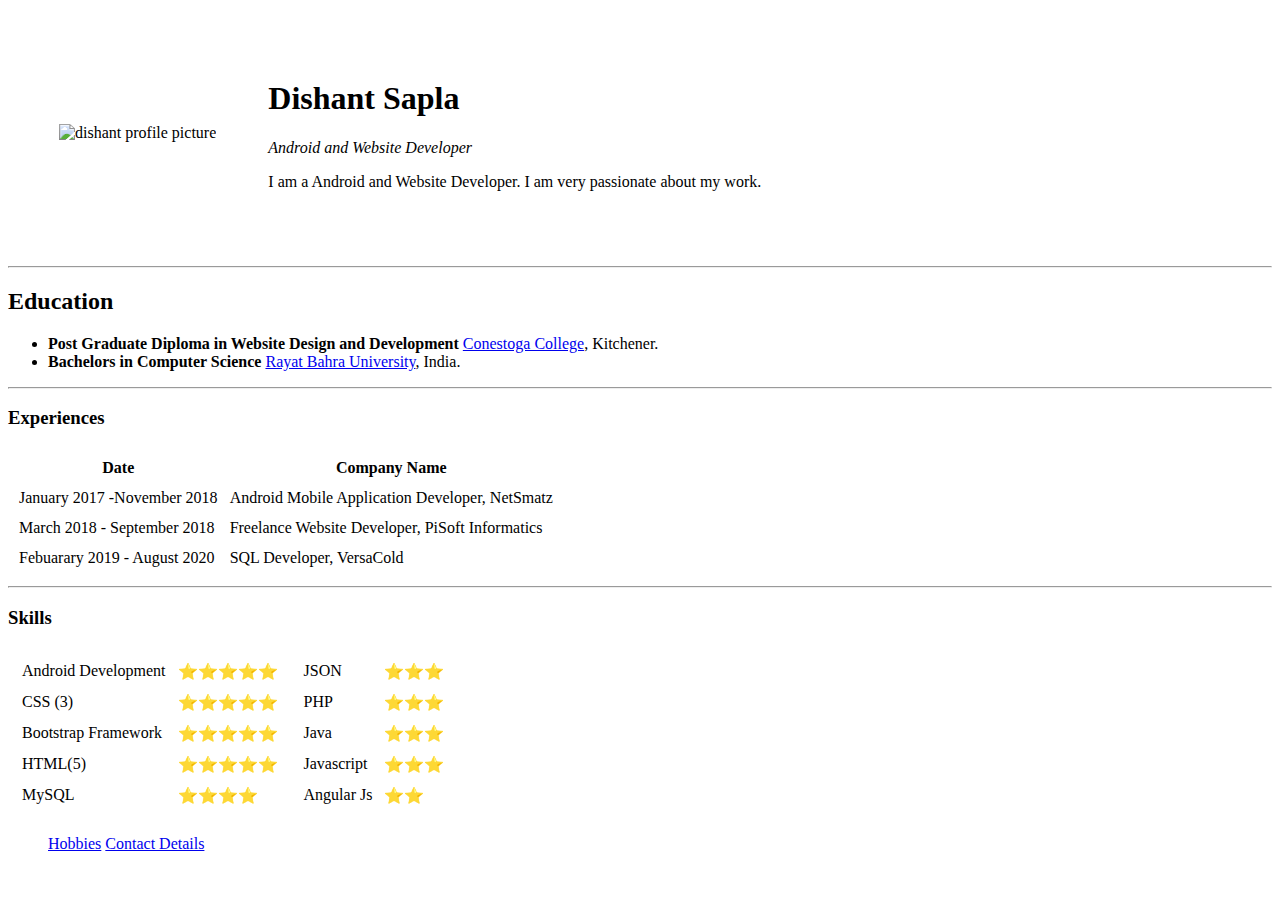
==== index.html @ edda3329 "Added initial CV website files" ====
<!DOCTYPE html>
<html lang="en" dir="ltr">

<head>
  <meta charset="utf-8">
  <title>Dishant's Personal Site</title>
</head>

<body>
  <table cellspacing="50">
    <tr>
      <td><img src="/Users/dishantsapla/Desktop/Web Development/HTML - Personal Site/images/Picture1.png" alt="dishant profile picture"></td>
      <td>
        <h1>Dishant Sapla</h1>
        <p><em>Android and Website Developer</em></p>
        <p>I am a Android and Website Developer. I am very passionate about my work.</p>
      </td>
    </tr>
  </table>
  <hr>

  <h2>Education</h2>
  <ul>
    <li><strong>Post Graduate Diploma in Website Design and Development</strong> <a href="https://www.conestogac.on.ca/">Conestoga College</a>, Kitchener.</li>
    <li><strong>Bachelors in Computer Science</strong> <a href="https://www.rayatbahrauniversity.edu.in/">Rayat Bahra University</a>, India.</li>
  </ul>

  <hr>

  <h3>Experiences</h3>
  <table cellspacing="10">
    <thead>
      <tr>
        <th>Date</th>
        <th>Company Name</th>
      </tr>
    </thead>
    <tbody>
      <tr>
        <td>January 2017 -November 2018</td>
        <td>Android Mobile Application Developer, NetSmatz </td>
      </tr>
      <tr>
        <td>March 2018 - September 2018</td>
        <td>Freelance Website Developer, PiSoft Informatics</td>
      </tr>
      <tr>
        <td>Febuarary 2019 - August 2020</td>
        <td>SQL Developer, VersaCold </td>
      </tr>
    </tbody>
    <tfoot>

    </tfoot>
  </table>

  <hr>


  <h3>Skills</h3>
  <table>
    <tr>
      <td>
        <table cellspacing="10">
          <tr>
            <td>Android Development</td>
            <td>⭐⭐⭐⭐⭐</td>

          </tr>
          <tr>
            <td>
              CSS (3)
            </td>
            <td>
              ⭐⭐⭐⭐⭐
            </td>
          </tr>
          <tr>
            <td>Bootstrap Framework</td>
            <td>⭐⭐⭐⭐⭐</td>
          </tr>

          <tr>
            <td>HTML(5)</td>
            <td>⭐⭐⭐⭐⭐</td>
          </tr>
          <tr>
            <td>MySQL</td>
            <td>⭐⭐⭐⭐</td>
          </tr>
        </table>
      </td>

      <td>
        <table cellspacing="10">
          <tr>
            <td>JSON</td>
            <td>⭐⭐⭐</td>
          </tr>
          <tr>
            <td>PHP</td>
            <td>⭐⭐⭐</td>
          </tr>
          <tr>
            <td>Java</td>
            <td>⭐⭐⭐</td>
          </tr>
          <tr>
            <td>Javascript</td>
            <td>⭐⭐⭐</td>
          </tr>
          <tr>
            <td>Angular Js</td>
            <td>⭐⭐</td>
          </tr>
        </table>
      </td>
    </tr>
  </table>










  <ul>
    <a href="/Users/dishantsapla/Desktop/Web Development/HTML - Personal Site/hobbies.html">Hobbies</a>
    <a href="/Users/dishantsapla/Desktop/Web Development/HTML - Personal Site/contactdetails.html">Contact Details</a>
  </ul>
</body>

</html>
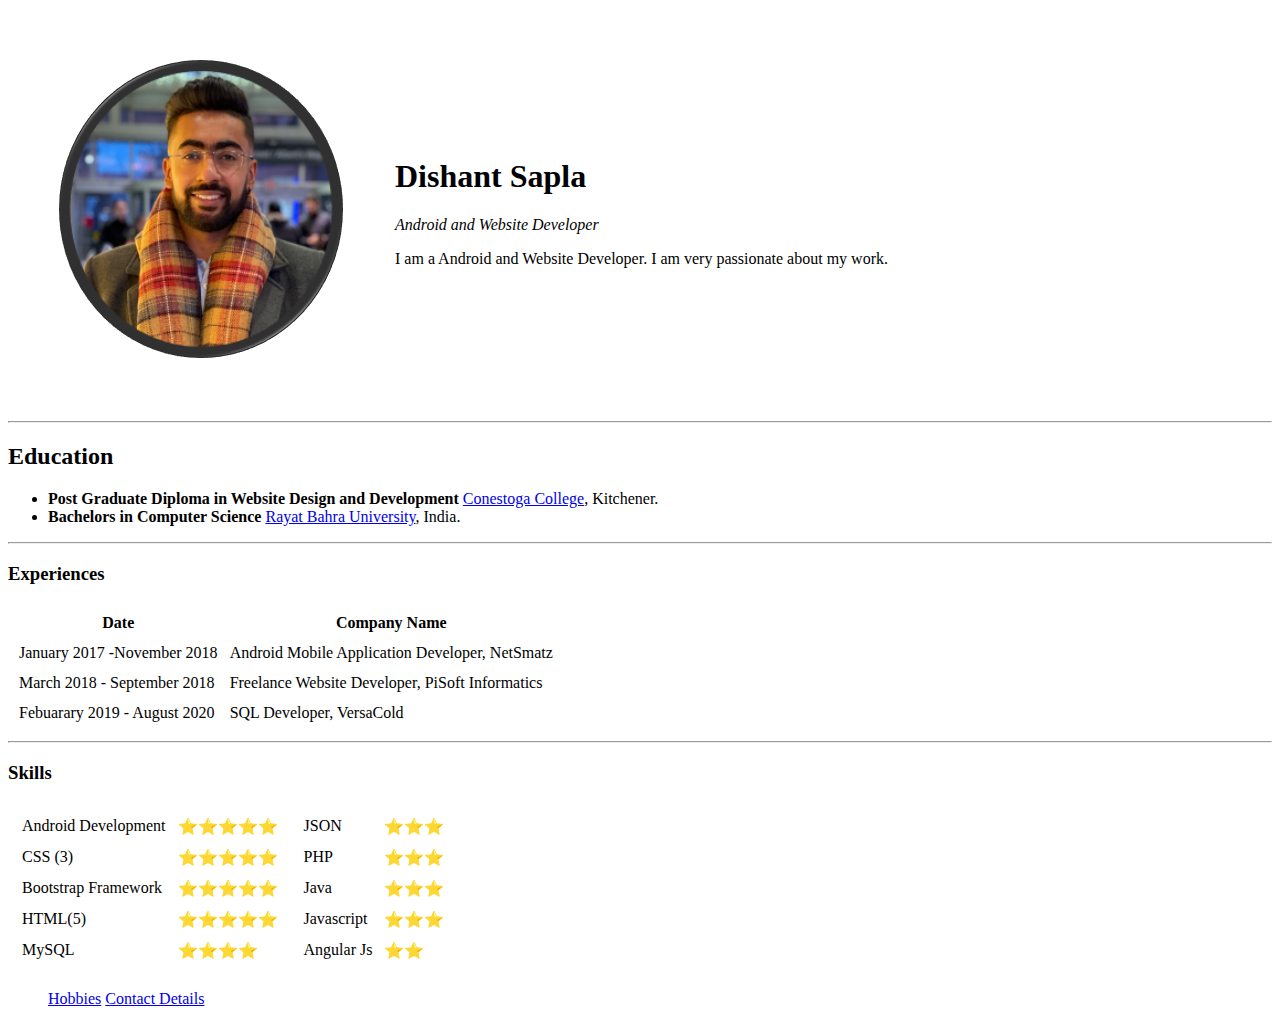
==== commit 501e9881: "Update index.html" ====
--- a/index.html
+++ b/index.html
@@ -9,7 +9,7 @@
 <body>
   <table cellspacing="50">
     <tr>
-      <td><img src="/Users/dishantsapla/Desktop/Web Development/HTML - Personal Site/images/Picture1.png" alt="dishant profile picture"></td>
+      <td><img src="images/Picture1.png" alt="dishant profile picture"></td>
       <td>
         <h1>Dishant Sapla</h1>
         <p><em>Android and Website Developer</em></p>
@@ -128,8 +128,8 @@
 
 
   <ul>
-    <a href="/Users/dishantsapla/Desktop/Web Development/HTML - Personal Site/hobbies.html">Hobbies</a>
-    <a href="/Users/dishantsapla/Desktop/Web Development/HTML - Personal Site/contactdetails.html">Contact Details</a>
+    <a href="hobbies.html">Hobbies</a>
+    <a href="contactdetails.html">Contact Details</a>
   </ul>
 </body>
 
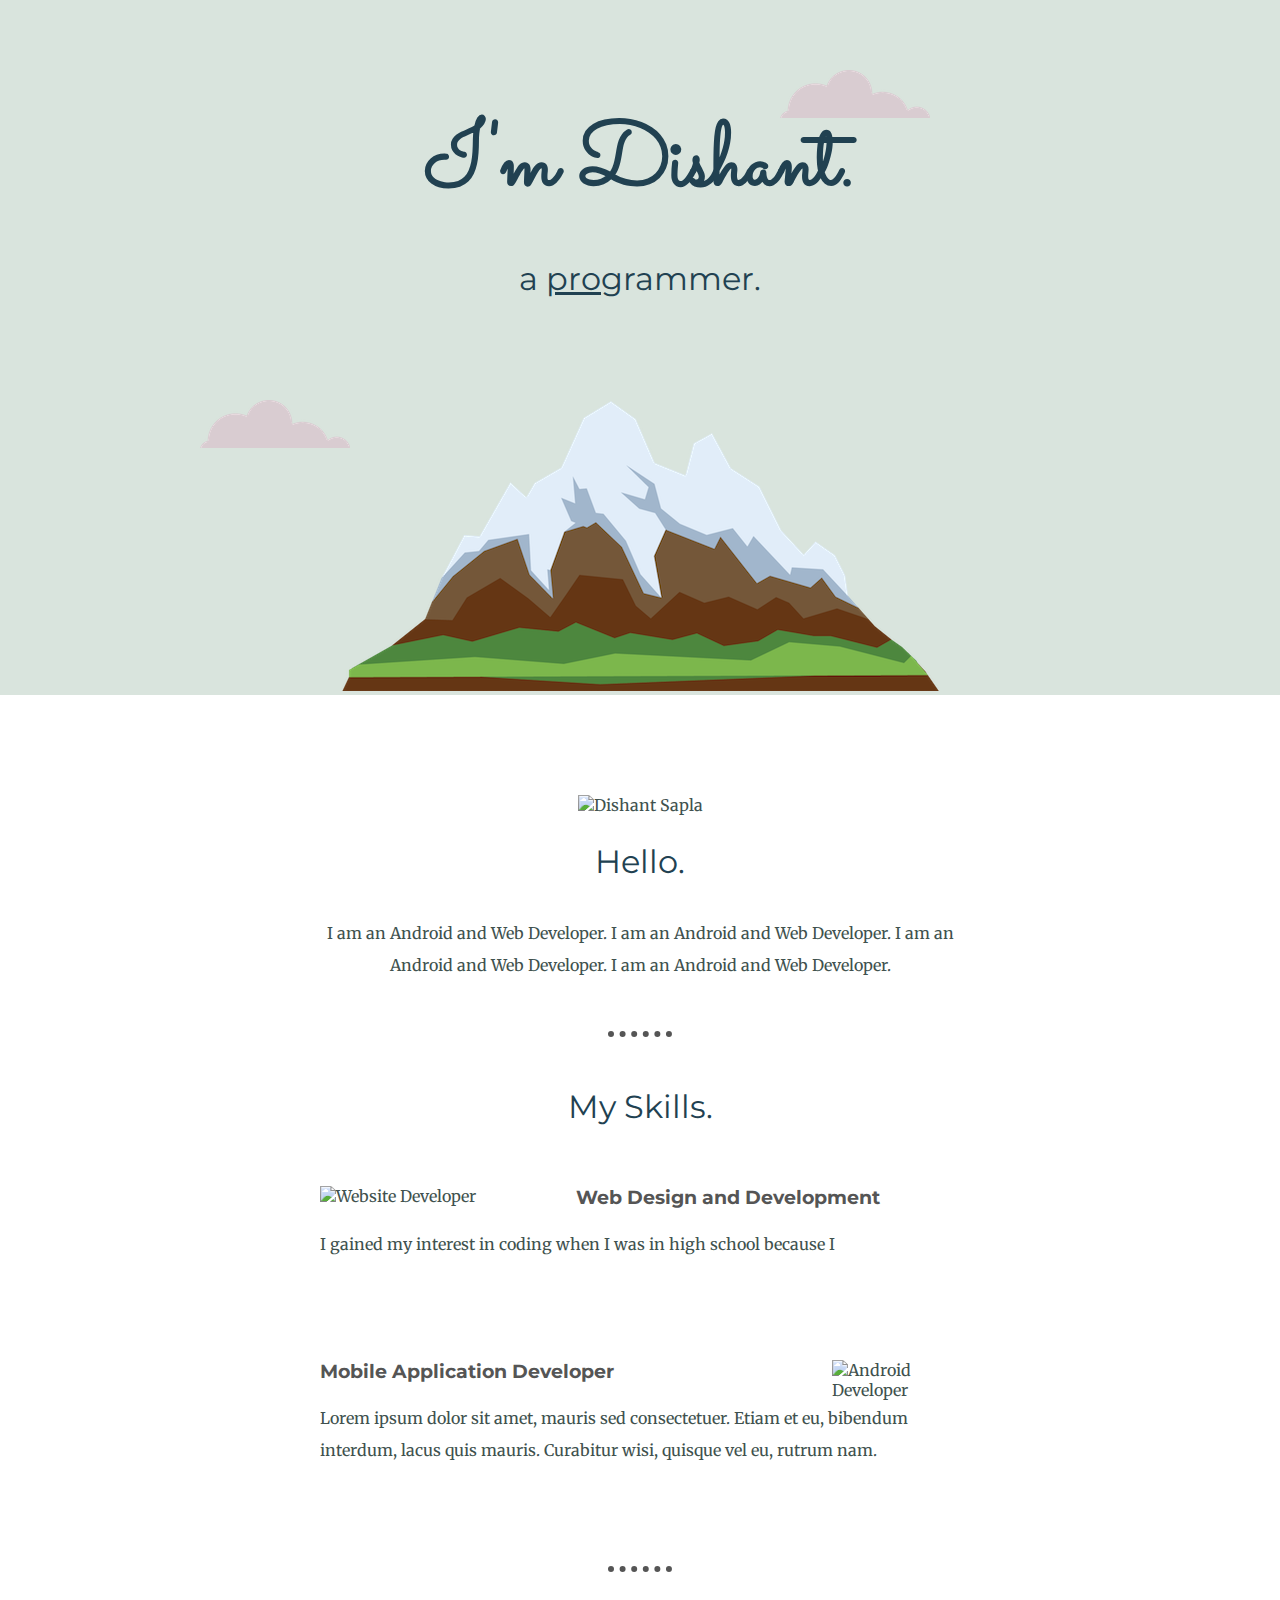
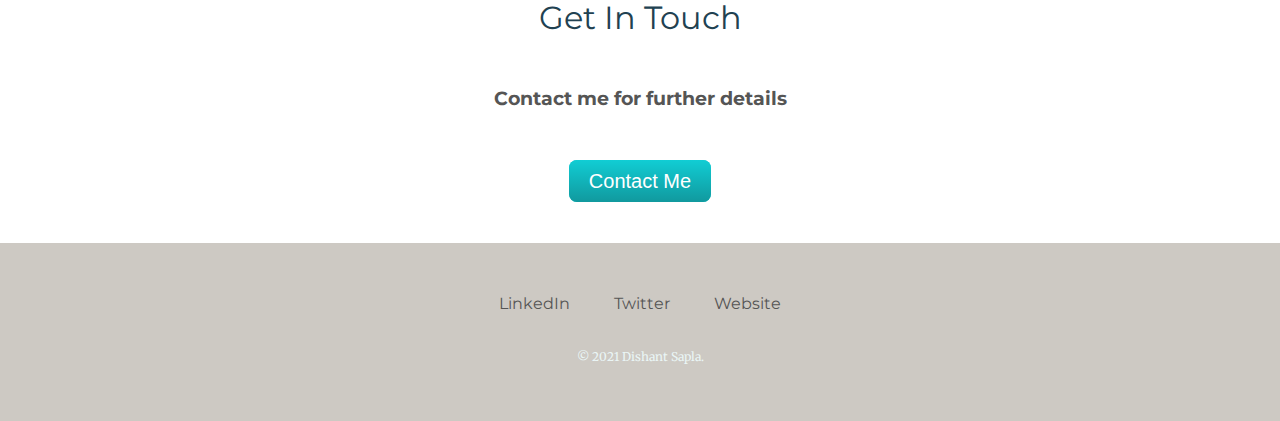
==== commit f1f977a7: "Add files via upload" ====
--- a/index.html
+++ b/index.html
@@ -3,134 +3,65 @@
 
 <head>
   <meta charset="utf-8">
-  <title>Dishant's Personal Site</title>
+  <title>Dishant Sapla</title>
+  <link rel="stylesheet" href="css/styles.css">
+  <link rel="icon" href="favicon.ico">
+  <link rel="preconnect" href="https://fonts.gstatic.com">
+  <link
+    href="https://fonts.googleapis.com/css2?family=Merriweather:ital,wght@0,300;0,400;0,700;0,900;1,300;1,400;1,700;1,900&family=Montserrat:ital,wght@0,100;0,200;0,300;0,400;0,500;0,600;0,700;0,800;0,900;1,100;1,200;1,300;1,400;1,500;1,600;1,700;1,800;1,900&family=Sacramento&display=swap"
+    rel="stylesheet">
+
 </head>
 
 <body>
-  <table cellspacing="50">
-    <tr>
-      <td><img src="images/Picture1.png" alt="dishant profile picture"></td>
-      <td>
-        <h1>Dishant Sapla</h1>
-        <p><em>Android and Website Developer</em></p>
-        <p>I am a Android and Website Developer. I am very passionate about my work.</p>
-      </td>
-    </tr>
-  </table>
-  <hr>
+  <div class="top_container">
+    <img class="top-cloud" src="images/cloud.png" alt="cloud-img">
+    <h1>I'm Dishant.</h1>
+    <h2>a <span class="pro">pro</span>grammer.</h2>
+    <img class="bottom-cloud" src="images/cloud.png" alt="cloud-img">
+    <img class="mountain-img" src="images/mountain.png" alt="mountain-img">
 
-  <h2>Education</h2>
-  <ul>
-    <li><strong>Post Graduate Diploma in Website Design and Development</strong> <a href="https://www.conestogac.on.ca/">Conestoga College</a>, Kitchener.</li>
-    <li><strong>Bachelors in Computer Science</strong> <a href="https://www.rayatbahrauniversity.edu.in/">Rayat Bahra University</a>, India.</li>
-  </ul>
-
-  <hr>
-
-  <h3>Experiences</h3>
-  <table cellspacing="10">
-    <thead>
-      <tr>
-        <th>Date</th>
-        <th>Company Name</th>
-      </tr>
-    </thead>
-    <tbody>
-      <tr>
-        <td>January 2017 -November 2018</td>
-        <td>Android Mobile Application Developer, NetSmatz </td>
-      </tr>
-      <tr>
-        <td>March 2018 - September 2018</td>
-        <td>Freelance Website Developer, PiSoft Informatics</td>
-      </tr>
-      <tr>
-        <td>Febuarary 2019 - August 2020</td>
-        <td>SQL Developer, VersaCold </td>
-      </tr>
-    </tbody>
-    <tfoot>
-
-    </tfoot>
-  </table>
-
-  <hr>
+  </div>
+  <div class="middle_container">
+    <div class="profile">
+      <img class="my-img" src="/Users/dishantsapla/Desktop/Web Development/CSS- My Site/images/Picture.png" alt="Dishant Sapla">
+      <h2>Hello.</h2>
+      <p class="intro"> I am an Android and Web Developer. I am an Android and Web Developer. I am an Android and Web Developer. I am an Android and Web Developer.
+      </p>
+    </div>
+    <hr>
 
 
-  <h3>Skills</h3>
-  <table>
-    <tr>
-      <td>
-        <table cellspacing="10">
-          <tr>
-            <td>Android Development</td>
-            <td>⭐⭐⭐⭐⭐</td>
+    <div class="skills">
+      <h2>My Skills.</h2>
+      <div class="skill-row">
+        <img class="web-developer" src="https://media.giphy.com/media/Y4ak9Ki2GZCbJxAnJD/giphy.gif" alt="Website Developer">
+        <h3>Web Design and Development</h3>
+        <p>I gained my interest in coding when I was in high school because I</p>
+      </div>
+      <div class="skill-row">
+        <img class="android-developer" src="https://media.giphy.com/media/Lmy23L3RkJ0sEWokRN/giphy.gif" alt="Android Developer">
+        <h3>Mobile Application Developer</h3>
+        <p>Lorem ipsum dolor sit amet, mauris sed consectetuer. Etiam et eu, bibendum interdum, lacus quis mauris. Curabitur wisi, quisque vel eu, rutrum nam.</p>
+      </div>
+    </div>
+    <hr>
+    <div class="contact-me">
+      <h2>Get In Touch</h2>
+      <h3 class="contact-message">Contact me for further details</h3>
+      <a href="mailto:sapla1125@gmail.com" class="btn">Contact Me</a>
 
-          </tr>
-          <tr>
-            <td>
-              CSS (3)
-            </td>
-            <td>
-              ⭐⭐⭐⭐⭐
-            </td>
-          </tr>
-          <tr>
-            <td>Bootstrap Framework</td>
-            <td>⭐⭐⭐⭐⭐</td>
-          </tr>
-
-          <tr>
-            <td>HTML(5)</td>
-            <td>⭐⭐⭐⭐⭐</td>
-          </tr>
-          <tr>
-            <td>MySQL</td>
-            <td>⭐⭐⭐⭐</td>
-          </tr>
-        </table>
-      </td>
-
-      <td>
-        <table cellspacing="10">
-          <tr>
-            <td>JSON</td>
-            <td>⭐⭐⭐</td>
-          </tr>
-          <tr>
-            <td>PHP</td>
-            <td>⭐⭐⭐</td>
-          </tr>
-          <tr>
-            <td>Java</td>
-            <td>⭐⭐⭐</td>
-          </tr>
-          <tr>
-            <td>Javascript</td>
-            <td>⭐⭐⭐</td>
-          </tr>
-          <tr>
-            <td>Angular Js</td>
-            <td>⭐⭐</td>
-          </tr>
-        </table>
-      </td>
-    </tr>
-  </table>
+    </div>
+  </div>
 
 
+  <div class="bottom_container">
+    <a class="footer-link" href="https://www.linkedin.com/">LinkedIn</a>
+    <a class="footer-link" href="https://twitter.com/">Twitter</a>
+    <a class="footer-link" href="https://www.appbrewery.co/">Website</a>
+    <p class="copy-right">© 2021 Dishant Sapla.</p>
+  </div>
 
-
-
-
-
-
-
-
-  <ul>
-    <a href="hobbies.html">Hobbies</a>
-    <a href="contactdetails.html">Contact Details</a>
-  </ul>
 </body>
 
 </html>
--- a/css/styles.css
+++ b/css/styles.css
@@ -0,0 +1,150 @@
+body {
+  margin: 0;
+  text-align: center;
+  font-family: 'Merriweather', serif;
+  color:#40514E;
+
+}
+
+h1 {
+  font-family: 'Sacramento', cursive;
+  font-size: 5.625rem;
+  margin: 50px auto 0 auto ;
+  color: #214151;
+}
+
+h2 {
+  font-family: 'Montserrat',sans-serif;
+  font-size: 2rem;
+  font-weight: normal;
+  color: #214151;
+  padding-bottom: 10px;
+}
+
+h3 {
+  font-family: 'Montserrat', sans-serif;
+  color: #555555;
+}
+
+p{
+  line-height: 2;
+}
+a{
+  color: #555555;
+  font-family: 'Montserrat', sans-serif;
+  margin: 10px 20px;
+  text-decoration: none;
+}
+a:hover{
+  color: #EAF6F6;
+}
+hr{
+  border:none;
+  border-top:6px dotted #555555 ;
+  width:5%;
+}
+
+
+.top_container {
+  background-color: #d9e4dd;
+  margin-top: 0;
+  position: relative;
+  padding-top: 50px;
+  margin-bottom: 100px;
+}
+
+.middle_container {
+  margin-top: 50px;
+  margin-bottom: 50px;
+}
+
+.bottom_container {
+  background-color: #cdc9c3;
+  padding:50px 0 20px 0;
+}
+
+.pro {
+  text-decoration: underline;
+}
+.profile{
+  width: 50%;
+  text-align: center;
+  margin: auto auto 50px auto;
+
+
+}
+.skills{
+    margin:50px auto 50px auto;
+}
+.skill-row{
+  width: 50%;
+  text-align: left;
+  margin:50px auto 100px auto;
+
+}
+
+.top-cloud {
+  position: absolute;
+  display: inline-block;
+  top: 70px;
+  right: 350px;
+}
+
+.bottom-cloud {
+  position: absolute;
+  display: inline-block;
+  top: 400px;
+  left: 200px;
+}
+.my-img{
+  width: 30%;
+  height: 30%;
+}
+.web-developer{
+  width: 40%;
+  height:50%;
+  float: left;
+  padding-righ: 30px;
+}
+.android-developer{
+  width: 20%;
+  height:20%;
+  float: right;
+  padding-left: 70px;
+
+}
+.contact-message{
+  margin: 40px auto 60px auto;
+}
+
+.btn {
+  background: #11CDD4;
+  background-image: -webkit-linear-gradient(top, #11CDD4, #11999E);
+  background-image: -moz-linear-gradient(top, #11CDD4, #11999E);
+  background-image: -ms-linear-gradient(top, #11CDD4, #11999E);
+  background-image: -o-linear-gradient(top, #11CDD4, #11999E);
+  background-image: linear-gradient(to bottom, #11CDD4, #11999E);
+  -webkit-border-radius: 8;
+  -moz-border-radius: 8;
+  border-radius: 8px;
+  font-family: Arial;
+  color: #ffffff;
+  font-size: 20px;
+  padding: 10px 20px 10px 20px;
+  text-decoration: none;
+}
+
+.btn:hover {
+  background: #30e3cb;
+  background-image: -webkit-linear-gradient(top, #30e3cb, #2bc4ad);
+  background-image: -moz-linear-gradient(top, #30e3cb, #2bc4ad);
+  background-image: -ms-linear-gradient(top, #30e3cb, #2bc4ad);
+  background-image: -o-linear-gradient(top, #30e3cb, #2bc4ad);
+  background-image: linear-gradient(to bottom, #30e3cb, #2bc4ad);
+  text-decoration: none;
+}
+.copy-right{
+  color: #EAF6F6;
+  font-size: .75rem;
+  padding: 20px 0;
+}
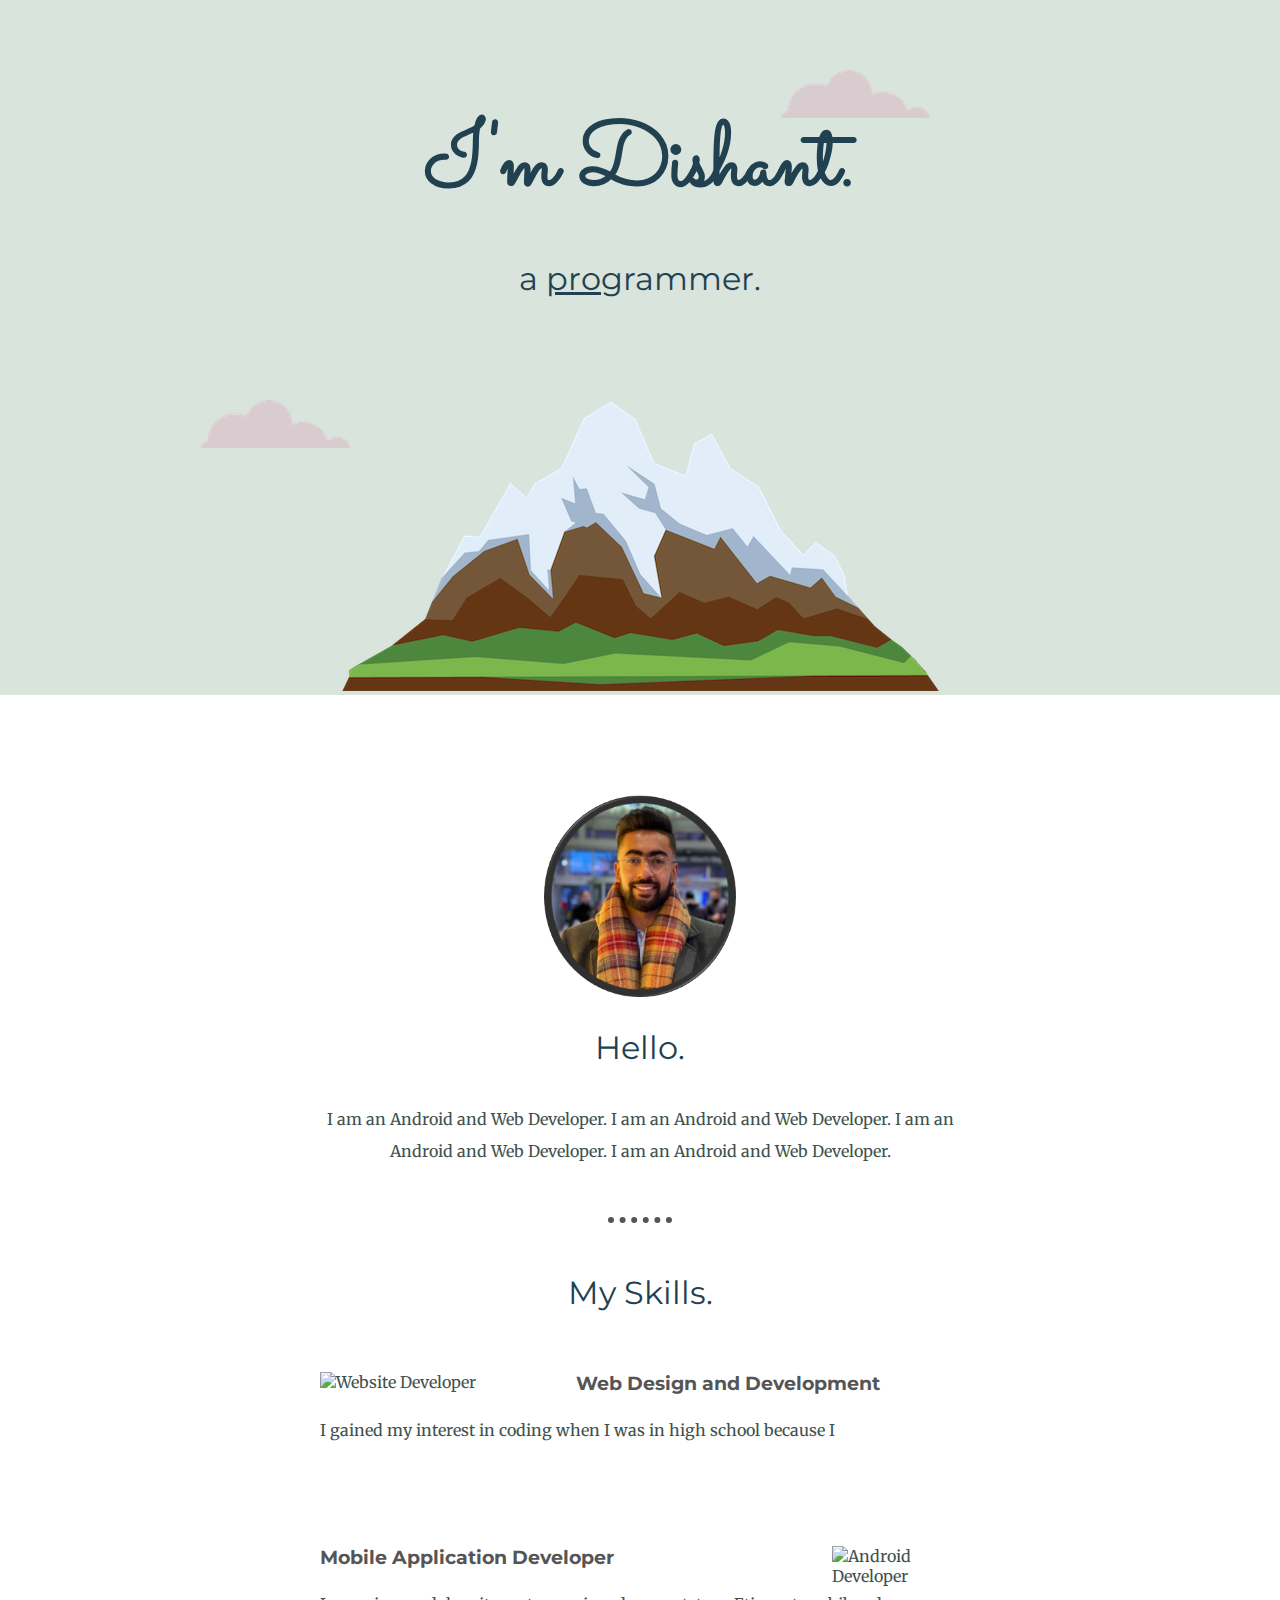
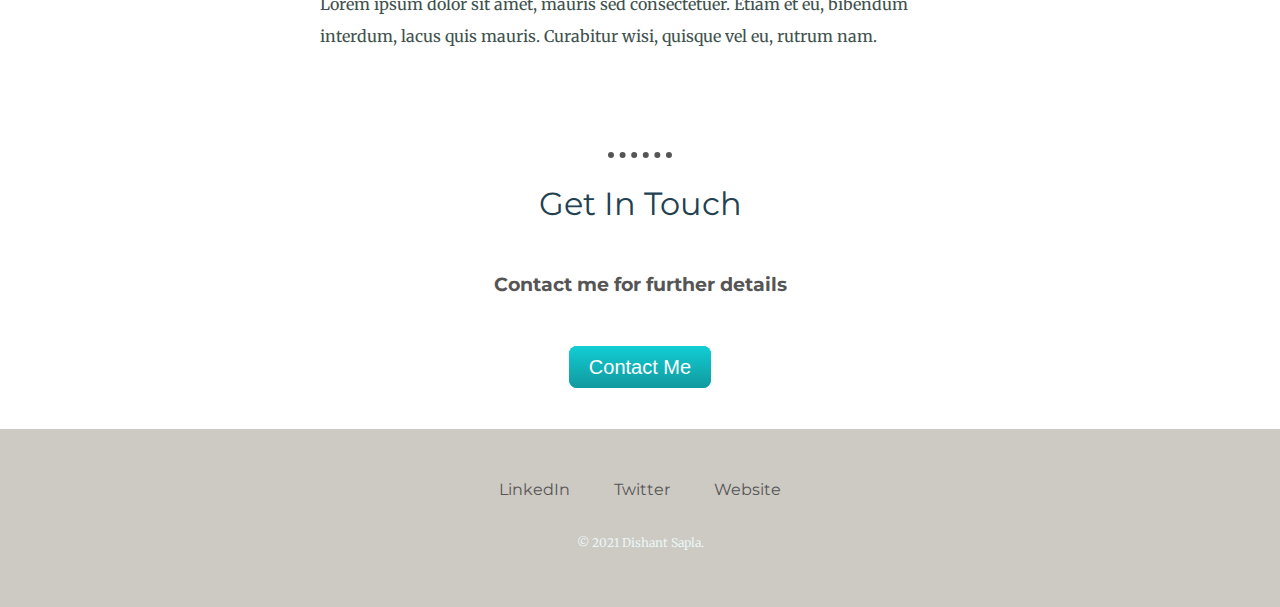
==== commit d38990ec: "Update index.html" ====
--- a/index.html
+++ b/index.html
@@ -24,7 +24,7 @@
   </div>
   <div class="middle_container">
     <div class="profile">
-      <img class="my-img" src="/Users/dishantsapla/Desktop/Web Development/CSS- My Site/images/Picture.png" alt="Dishant Sapla">
+      <img class="my-img" src="/images/Picture.png" alt="Dishant Sapla">
       <h2>Hello.</h2>
       <p class="intro"> I am an Android and Web Developer. I am an Android and Web Developer. I am an Android and Web Developer. I am an Android and Web Developer.
       </p>
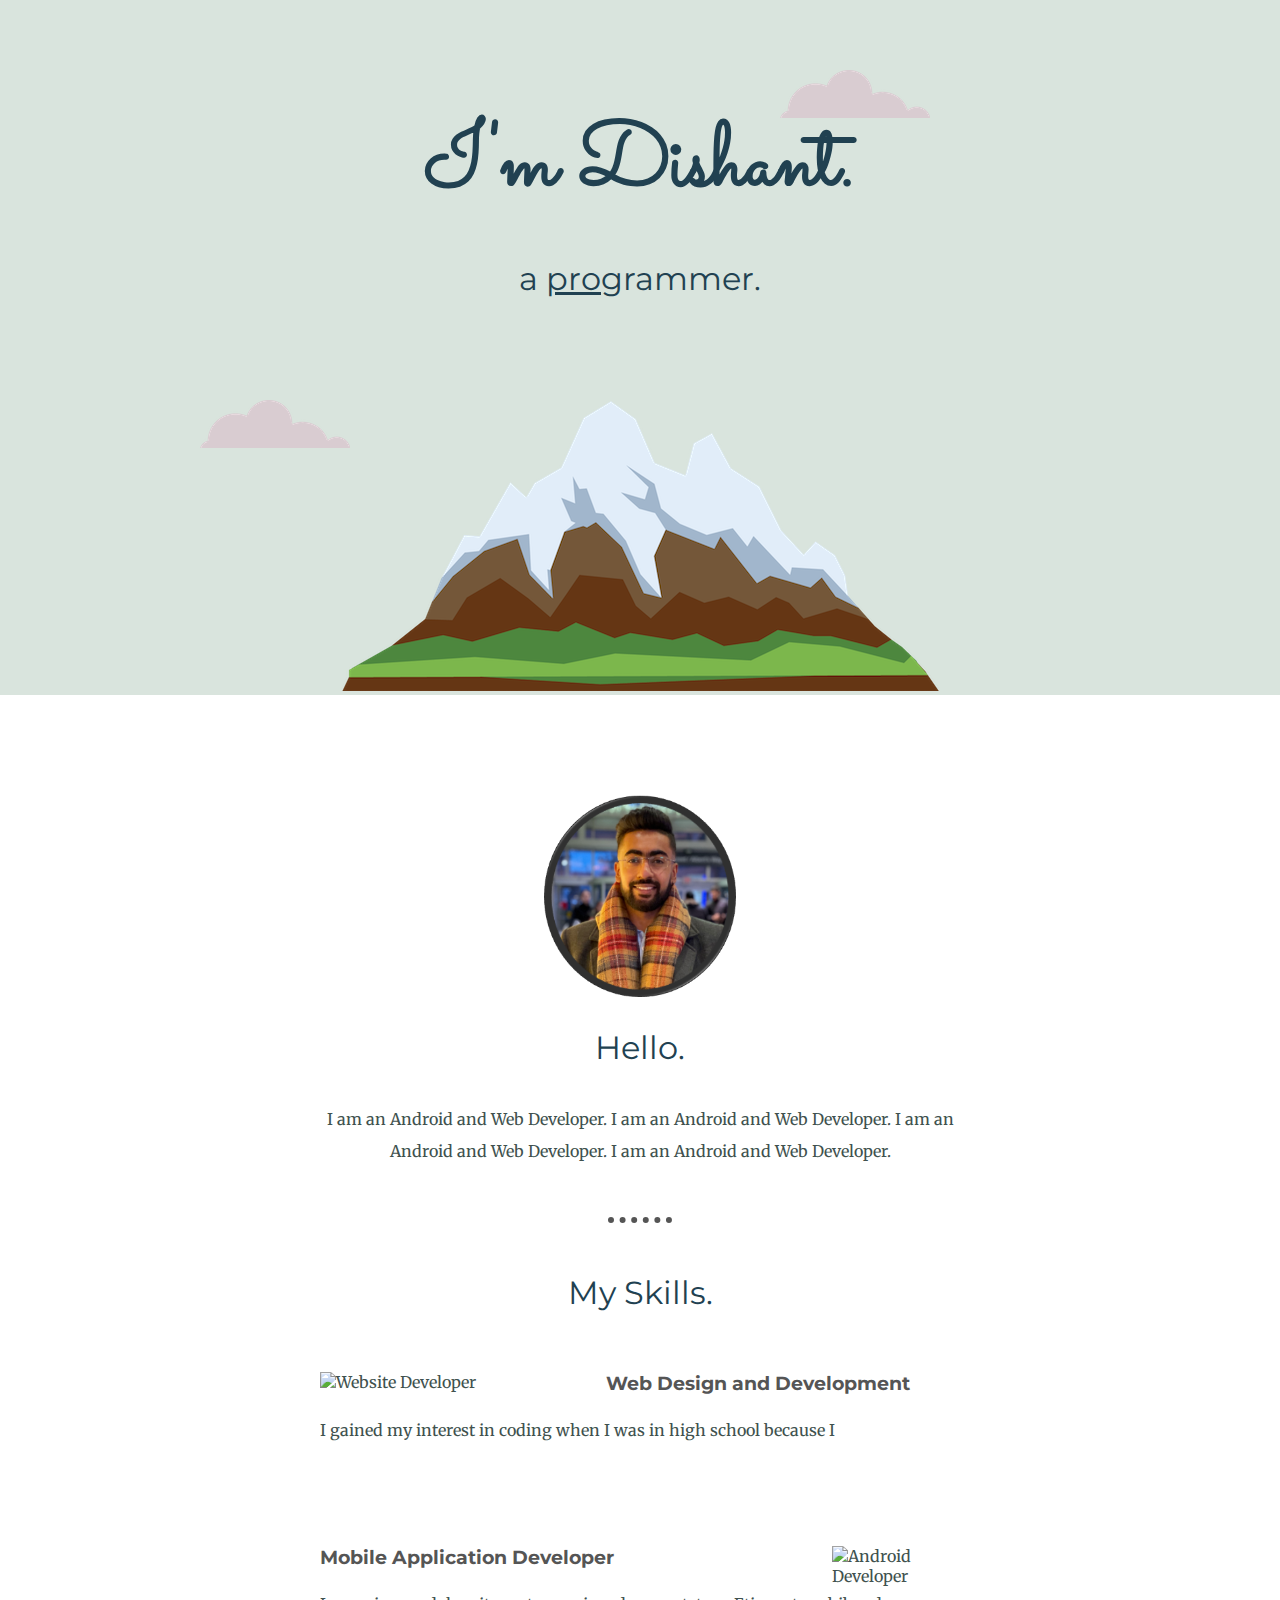
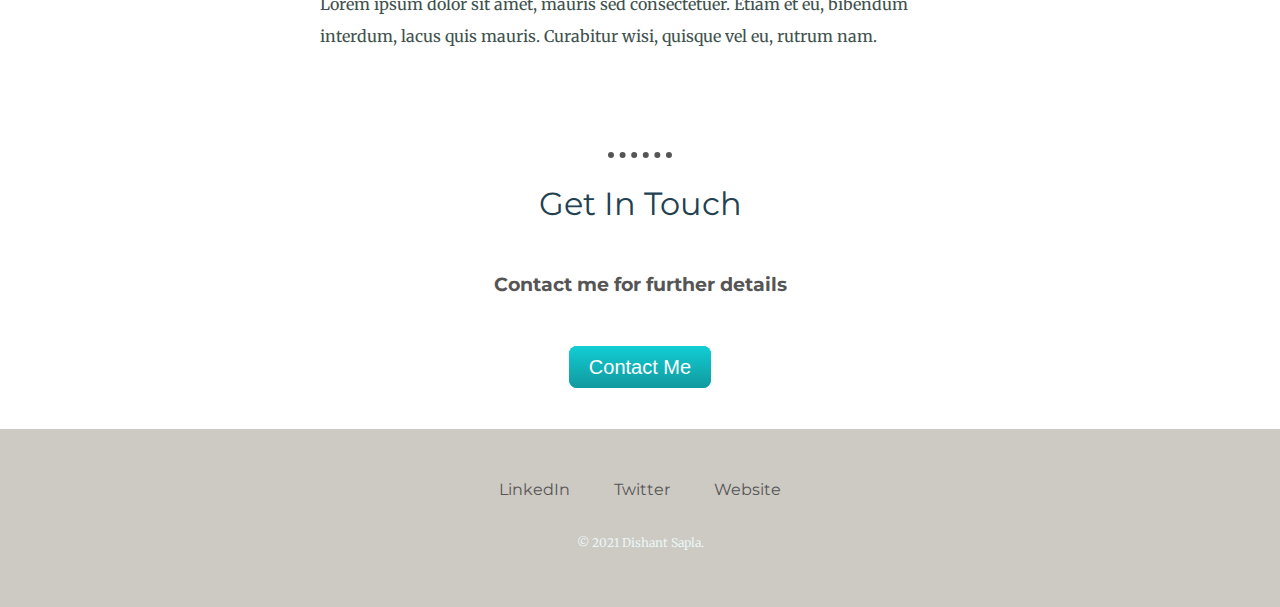
==== commit 47d1dc33: "Update index.html" ====
--- a/index.html
+++ b/index.html
@@ -24,7 +24,7 @@
   </div>
   <div class="middle_container">
     <div class="profile">
-      <img class="my-img" src="/images/Picture.png" alt="Dishant Sapla">
+      <img class="my-img" src="images/Picture.png" alt="Dishant Sapla">
       <h2>Hello.</h2>
       <p class="intro"> I am an Android and Web Developer. I am an Android and Web Developer. I am an Android and Web Developer. I am an Android and Web Developer.
       </p>
@@ -58,7 +58,7 @@
   <div class="bottom_container">
     <a class="footer-link" href="https://www.linkedin.com/">LinkedIn</a>
     <a class="footer-link" href="https://twitter.com/">Twitter</a>
-    <a class="footer-link" href="https://www.appbrewery.co/">Website</a>
+    <a class="footer-link" href="https://sapla1125.github.io/cv2/">Website</a>
     <p class="copy-right">© 2021 Dishant Sapla.</p>
   </div>
 
--- a/css/styles.css
+++ b/css/styles.css
@@ -104,7 +104,7 @@
   width: 40%;
   height:50%;
   float: left;
-  padding-righ: 30px;
+  padding-right: 30px;
 }
 .android-developer{
   width: 20%;
